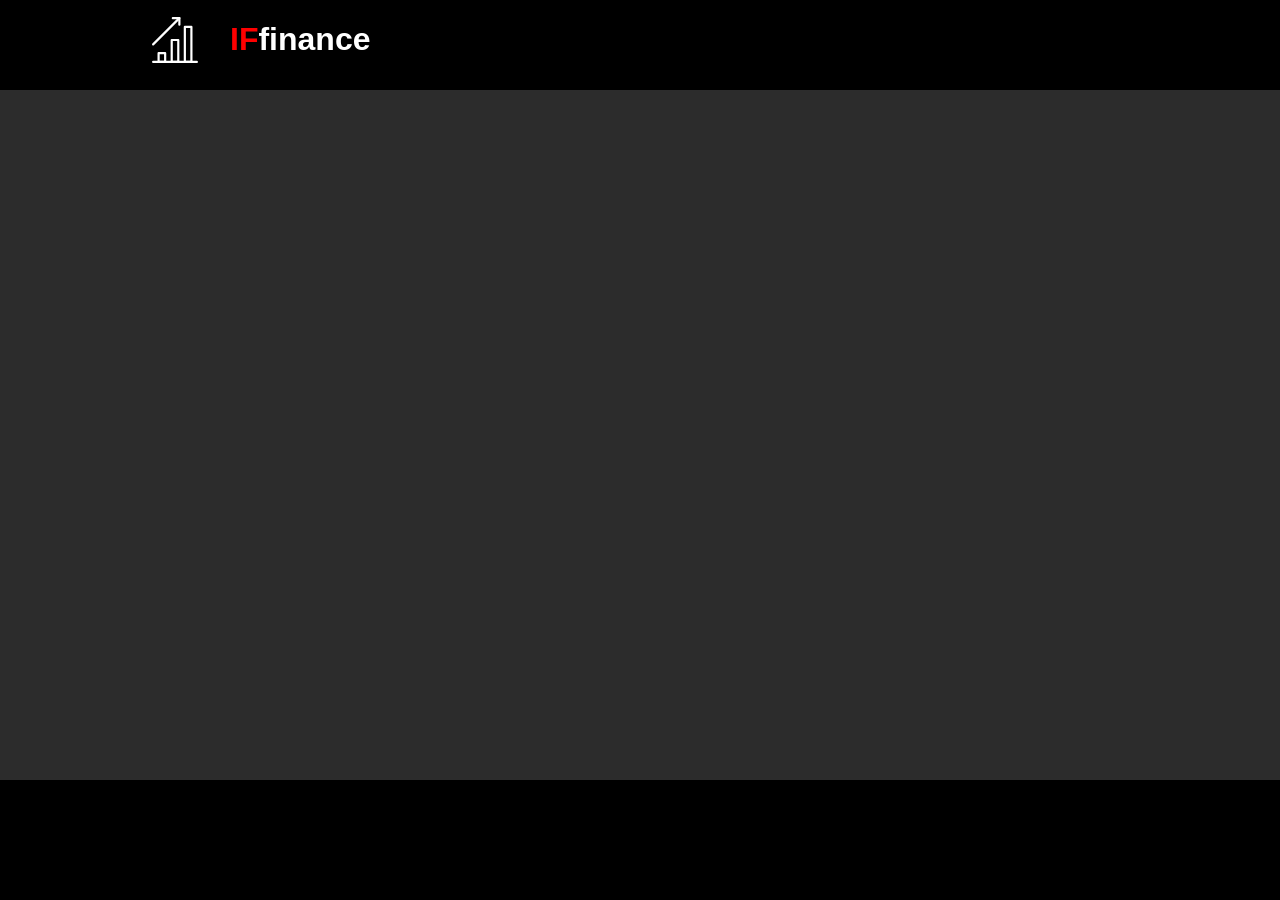
==== iffinance/index.html @ a91912a1 "finalizados os exercícios de layout e ínicio do projeto IFFinance" ====
<!DOCTYPE html>
<html lang="pt-br">
<head>
    <meta charset="UTF-8">
    <meta name="viewport" content="width=device-width, initial-scale=1.0">
    <title>IFFinance</title>
    <link rel="stylesheet" href="css/styles.css">
</head>
    
<body>
    <header>
        <div class="wrapper" style="height: 90px;">
            <div class="flexrow">
                <img src="img/logo.svg">
                <h1><span style="color: red;">IF</span>finance</h1>
            </div>
        </div>
    </header>
    <div class="flexrow">
        <main>
            <p></p>
            <p></p>
        </main>
    </div>
    <footer>
        <div class="wrapper" style= "height: 120px;"></div>
    </footer>
</body>
</html>
---- iffinance/css/styles.css ----
body, html{
    margin: 0;
    padding: 0;
    background-color: #2c2c2c;
    color: #FFF;
    font-family: -apple-system, BlinkMacSystemFont, 'Segoe UI', Roboto, Oxygen, Ubuntu, Cantarell, 'Fira Sans', 'Droid Sans', 'Helvetica Neue', sans-serif;
}

header{
    height: 90px;
    background-color: black;
}

header img{
    width: 70px;
    height: 70px;
}

header .wrapper .flexrow{
    align-items: center;
}

.flexrow{
    display: flex;
    gap: 20px;
}
        
aside{
    width: 200px;
    min-height: calc(100vh - 210px);
    background-color: yellow;
}

main{
    width: 100%;
    min-height: calc(100vh - 210px);
}

footer{
    height: 120px;
    background-color: black;
}

.wrapper{
    margin: 0 auto;
    width: 1000px;
}
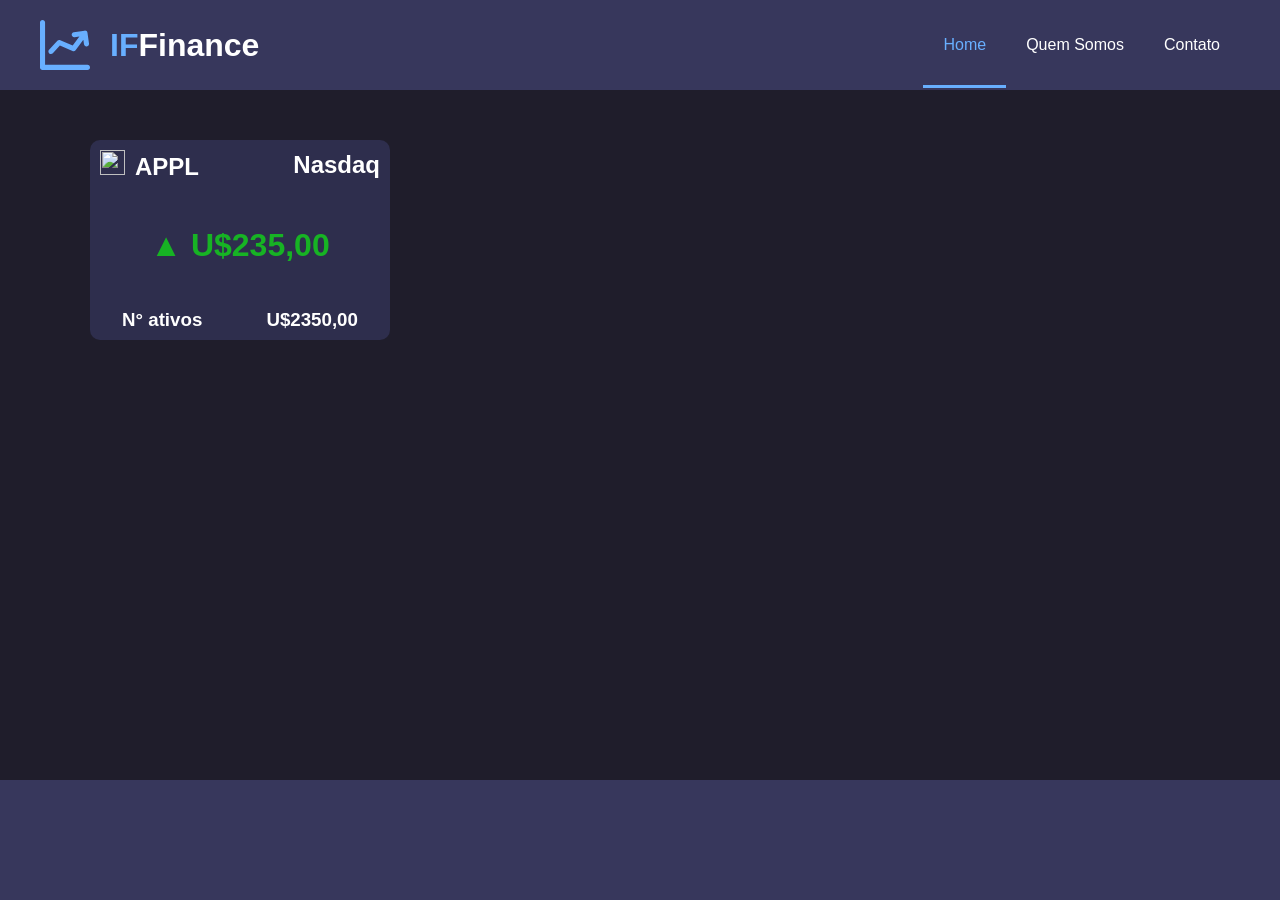
==== commit 41645610: "comecei a personalizar o site, coloquei a barra de navegação com feedback visual e iniciei a montage" ====
--- a/iffinance/index.html
+++ b/iffinance/index.html
@@ -1,29 +1,51 @@
 <!DOCTYPE html>
-<html lang="pt-br">
-<head>
-    <meta charset="UTF-8">
-    <meta name="viewport" content="width=device-width, initial-scale=1.0">
-    <title>IFFinance</title>
-    <link rel="stylesheet" href="css/styles.css">
-</head>
-    
-<body>
-    <header>
-        <div class="wrapper" style="height: 90px;">
+<html lang="en">
+    <head>
+        <title>IFFinance</title>
+        <link rel="stylesheet" href="css/styles.css" />
+    </head>
+    <body>
+        <header>
+            <div class="wrapper" style="height: 90px;">
+                <div class="flexrow" style="height: 90px;">
+                    <img src="img/logo.svg">
+                    <h1><span style="color:#68AFFF;">IF</span>Finance</h1>
+                </div>
+                <nav>
+                    <ul>
+                        <li><a href="index.html" class="active">Home</a></li>
+                        <li><a href="quem-somos.html">Quem Somos</a></li>
+                        <li><a href="contato.html">Contato</a></li>
+                    </ul>
+                </nav>
+            </div>
+        </header>
+        <div class="wrapper">
             <div class="flexrow">
-                <img src="img/logo.svg">
-                <h1><span style="color: red;">IF</span>finance</h1>
+                <main>
+                    <div class="card">
+                        <div class="card-header">
+                            <div class="card-logo">
+                                
+                                <h2 class="ticker">
+                                    <img src="https://upload.wikimedia.org/wikipedia/commons/thumb/f/fa/Apple_logo_black.svg/500px-Apple_logo_black.svg.png">APPL
+                                </h2>
+                            </div>
+                            <h2 class="bolsa">Nasdaq</h2>
+                        </div>
+                        <div class="card-main">
+                            <h1 class="preço">▲ U$235,00</h1>
+                        </div>
+                        <div class="card-footer">
+                            <h3 class="ativos">N° ativos</h3>
+                            <h3 class="posição">U$2350,00</h3>
+                        </div>
+                    </div>
+                </main>
             </div>
         </div>
-    </header>
-    <div class="flexrow">
-        <main>
-            <p></p>
-            <p></p>
-        </main>
-    </div>
-    <footer>
-        <div class="wrapper" style= "height: 120px;"></div>
-    </footer>
-</body>
+        <footer>
+            <div class="wrapper" style="height: 120px;"></div>
+        </footer>
+    </body>
 </html>
--- a/iffinance/css/styles.css
+++ b/iffinance/css/styles.css
@@ -1,47 +1,125 @@
-body, html{
+body, html {
     margin: 0;
     padding: 0;
-    background-color: #2c2c2c;
+    background-color: #1F1D2B;
     color: #FFF;
     font-family: -apple-system, BlinkMacSystemFont, 'Segoe UI', Roboto, Oxygen, Ubuntu, Cantarell, 'Fira Sans', 'Droid Sans', 'Helvetica Neue', sans-serif;
 }
 
-header{
+header {
     height: 90px;
-    background-color: black;
-}
-
-header img{
-    width: 70px;
-    height: 70px;
+    background-color: #37375C;
 }
 
 header .wrapper .flexrow{
     align-items: center;
 }
 
+header .wrapper{
+   display: flex;
+   justify-content: space-between;
+   align-items: center;
+}
+
+header nav ul{
+    display: flex;
+}
+
+header nav ul li{
+    list-style-type: none;
+}
+
+header nav ul li a{
+    padding: 32px 20px;
+    color: #FFF;
+    text-decoration: none;
+}
+
+header nav ul li a:hover, .active{
+    border-bottom: 3px solid #68AFFF;
+    color: #68AFFF;
+}
+
+header img{
+    width: 50px;
+    height: 50px;
+}
+
 .flexrow{
     display: flex;
     gap: 20px;
 }
-        
-aside{
+
+aside {
     width: 200px;
     min-height: calc(100vh - 210px);
-    background-color: yellow;
+    background-color: bisque;
 }
 
-main{
+main {
     width: 100%;
     min-height: calc(100vh - 210px);
+    display: flex;
+    flex-wrap: wrap;
 }
 
-footer{
+footer {
     height: 120px;
-    background-color: black;
+    background-color: #37375C;
 }
 
 .wrapper{
     margin: 0 auto;
-    width: 1000px;
+    width: 1200px;
+}
+
+.card{
+    display: flex;
+    background-color: #2e2e4d;
+    align-content: space-between;
+    height: 200px;
+    width: 300px;
+    margin: 50px;
+    border-radius: 10px;
+    color: #FFF;
+    flex-wrap: wrap;
+}
+
+.card-header{
+    display: flex;
+    justify-content: space-between;
+    align-items: center;
+
+    width: 300px;
+    height: 50px;
+    border-top-left-radius: 10px;
+    border-top-right-radius: 10px;
+}
+
+.card-header img{
+    width: 25px;
+    height: 25px;
+    margin: auto 10px;
+}
+
+.card-header .bolsa{
+    margin: auto 10px;
+}
+
+.card-main{
+    width: 300px;
+    display: flex;
+    align-items: center;
+    justify-content: center;
+    color: #17b324;
+}
+
+.card-footer{
+    height: 40px;
+    width: 300px;
+    display: flex;
+    justify-content: space-around;
+    align-items: center;
+    border-bottom-left-radius: 10px;
+    border-bottom-right-radius: 10px;
 }
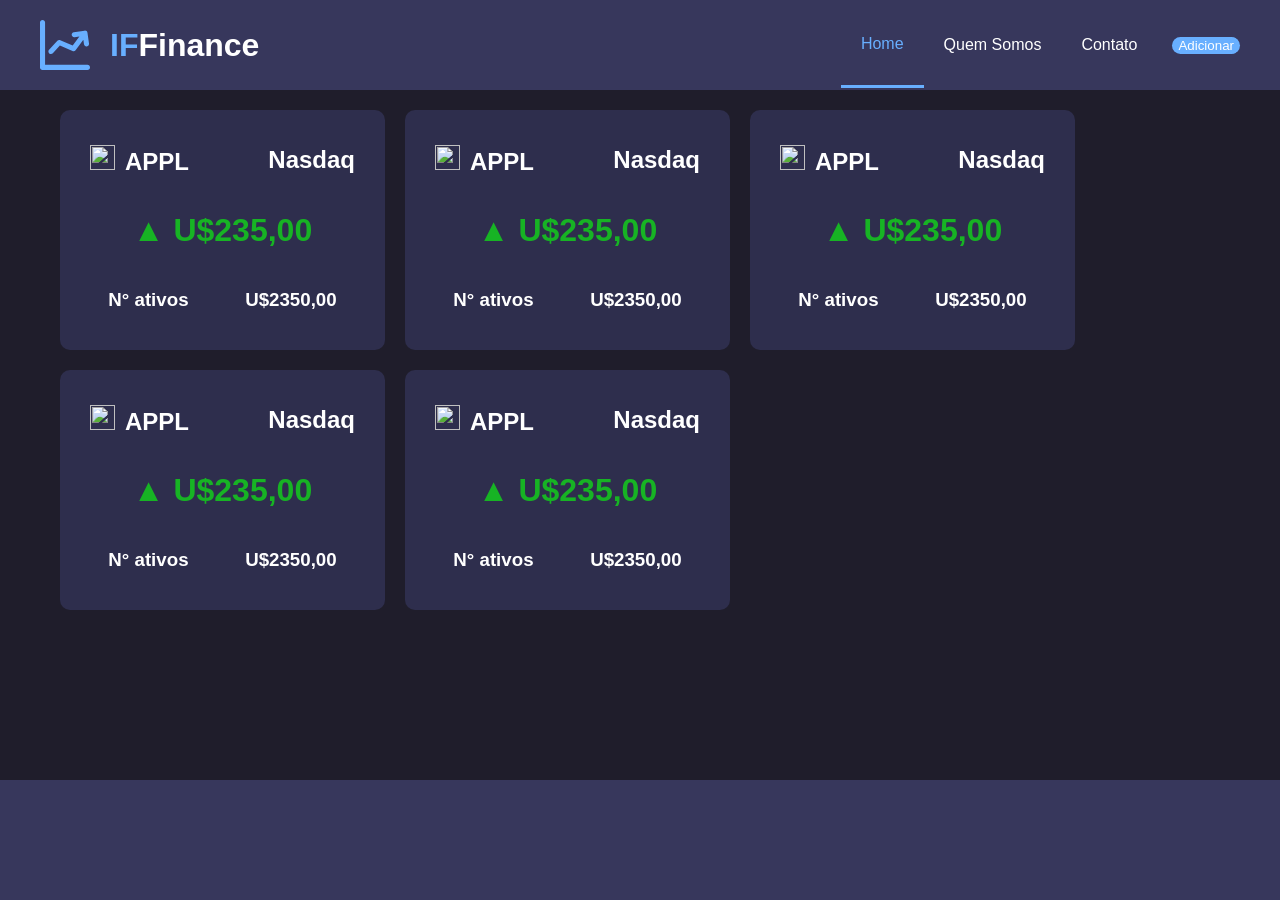
==== commit 16f7ae15: "introdução ao js (falta corrigir a confusão do modal)" ====
--- a/iffinance/index.html
+++ b/iffinance/index.html
@@ -1,34 +1,38 @@
 <!DOCTYPE html>
 <html lang="en">
-    <head>
-        <title>IFFinance</title>
-        <link rel="stylesheet" href="css/styles.css" />
-    </head>
-    <body>
-        <header>
-            <div class="wrapper" style="height: 90px;">
-                <div class="flexrow" style="height: 90px;">
-                    <img src="img/logo.svg">
-                    <h1><span style="color:#68AFFF;">IF</span>Finance</h1>
-                </div>
-                <nav>
-                    <ul>
-                        <li><a href="index.html" class="active">Home</a></li>
-                        <li><a href="quem-somos.html">Quem Somos</a></li>
-                        <li><a href="contato.html">Contato</a></li>
-                    </ul>
-                </nav>
+
+<head>
+    <title>IFFinance</title>
+    <link rel="stylesheet" href="css/styles.css" />
+</head>
+
+<body>
+    <header>
+        <div class="wrapper" style="height: 90px;">
+            <div class="flexrow" style="height: 90px;">
+                <img src="img/logo.svg">
+                <h1><span style="color:#68AFFF;">IF</span>Finance</h1>
             </div>
-        </header>
-        <div class="wrapper">
-            <div class="flexrow">
-                <main>
+            <nav>
+                <ul>
+                    <li><a href="index.html" class="active">Home</a></li>
+                    <li><a href="quem-somos.html">Quem Somos</a></li>
+                    <li><a href="contato.html">Contato</a></li>
+                    <li><button onclick="openModal()">Adicionar</button></li>
+                </ul>
+            </nav>
+        </div>
+    </header>
+    <div class="wrapper">
+        <div class="flexrow">
+            <main>
+                <div id="cards">
                     <div class="card">
                         <div class="card-header">
                             <div class="card-logo">
-                                
                                 <h2 class="ticker">
-                                    <img src="https://upload.wikimedia.org/wikipedia/commons/thumb/f/fa/Apple_logo_black.svg/500px-Apple_logo_black.svg.png">APPL
+                                    <img
+                                        src="https://upload.wikimedia.org/wikipedia/commons/thumb/f/fa/Apple_logo_black.svg/500px-Apple_logo_black.svg.png">APPL
                                 </h2>
                             </div>
                             <h2 class="bolsa">Nasdaq</h2>
@@ -41,11 +45,111 @@
                             <h3 class="posição">U$2350,00</h3>
                         </div>
                     </div>
-                </main>
-            </div>
+                    <div class="card">
+                        <div class="card-header">
+                            <div class="card-logo">
+
+                                <h2 class="ticker">
+                                    <img
+                                        src="https://upload.wikimedia.org/wikipedia/commons/thumb/f/fa/Apple_logo_black.svg/500px-Apple_logo_black.svg.png">APPL
+                                </h2>
+                            </div>
+                            <h2 class="bolsa">Nasdaq</h2>
+                        </div>
+                        <div class="card-main">
+                            <h1 class="preço">▲ U$235,00</h1>
+                        </div>
+                        <div class="card-footer">
+                            <h3 class="ativos">N° ativos</h3>
+                            <h3 class="posição">U$2350,00</h3>
+                        </div>
+                    </div>
+                    <div class="card">
+                        <div class="card-header">
+                            <div class="card-logo">
+
+                                <h2 class="ticker">
+                                    <img
+                                        src="https://upload.wikimedia.org/wikipedia/commons/thumb/f/fa/Apple_logo_black.svg/500px-Apple_logo_black.svg.png">APPL
+                                </h2>
+                            </div>
+                            <h2 class="bolsa">Nasdaq</h2>
+                        </div>
+                        <div class="card-main">
+                            <h1 class="preço">▲ U$235,00</h1>
+                        </div>
+                        <div class="card-footer">
+                            <h3 class="ativos">N° ativos</h3>
+                            <h3 class="posição">U$2350,00</h3>
+                        </div>
+                    </div>
+                    <div class="card">
+                        <div class="card-header">
+                            <div class="card-logo">
+
+                                <h2 class="ticker">
+                                    <img
+                                        src="https://upload.wikimedia.org/wikipedia/commons/thumb/f/fa/Apple_logo_black.svg/500px-Apple_logo_black.svg.png">APPL
+                                </h2>
+                            </div>
+                            <h2 class="bolsa">Nasdaq</h2>
+                        </div>
+                        <div class="card-main">
+                            <h1 class="preço">▲ U$235,00</h1>
+                        </div>
+                        <div class="card-footer">
+                            <h3 class="ativos">N° ativos</h3>
+                            <h3 class="posição">U$2350,00</h3>
+                        </div>
+                    </div>
+                    <div class="card">
+                        <div class="card-header">
+                            <div class="card-logo">
+
+                                <h2 class="ticker">
+                                    <img
+                                        src="https://upload.wikimedia.org/wikipedia/commons/thumb/f/fa/Apple_logo_black.svg/500px-Apple_logo_black.svg.png">APPL
+                                </h2>
+                            </div>
+                            <h2 class="bolsa">Nasdaq</h2>
+                        </div>
+                        <div class="card-main">
+                            <h1 class="preço">▲ U$235,00</h1>
+                        </div>
+                        <div class="card-footer">
+                            <h3 class="ativos">N° ativos</h3>
+                            <h3 class="posição">U$2350,00</h3>
+                        </div>
+                    </div>
+                </div>
+            </main>
         </div>
-        <footer>
-            <div class="wrapper" style="height: 120px;"></div>
-        </footer>
-    </body>
+    </div>
+    <footer>
+        <div class="wrapper" style="height: 120px;"></div>
+    </footer>
+    <div class="modal">
+        <main>
+            <h1>Cadastrar</h1>
+            <form onsubmit="addTicker(event)">
+                <label for="ticker">Ticker:</label>
+                <input type="text" id="ticker" name="ticker">
+                <label for="bolsa">Bolsa:</label>
+                <select id="bolsa" name="bolsa">
+                    <option value="Nasdaq">Nasdaq</option>
+                    <option value="NYSE">NYSE</option>
+                </select>
+                <label for="valor">Valor:</label>
+                <input type="text" id="valor" name="ticker">
+                <label for="ativos">Ativos</label>
+                <input type="text" id="ativos" name="ativos">
+                <input type="submit" value="Cadastrar">
+                <button type="button" onclick="closeModal()">Fechar</button>
+
+            </form>
+        </main>
+    </div>
+</body>
+<script src="js/main.js"></script>
+
 </html>
--- a/iffinance/css/styles.css
+++ b/iffinance/css/styles.css
@@ -27,6 +27,8 @@
 
 header nav ul li{
     list-style-type: none;
+    display: flex;
+    align-items: center;
 }
 
 header nav ul li a{
@@ -39,6 +41,17 @@
     border-bottom: 3px solid #68AFFF;
     color: #68AFFF;
 }
+
+header nav ul li button{
+    background-color: #68AFFF;
+    color: white;
+    border-radius: 15px;
+    padding: 10px, 15px;
+    border: none;
+    margin: 0 0 0 15px;
+    cursor: pointer;
+}
+
 
 header img{
     width: 50px;
@@ -59,8 +72,6 @@
 main {
     width: 100%;
     min-height: calc(100vh - 210px);
-    display: flex;
-    flex-wrap: wrap;
 }
 
 footer {
@@ -78,8 +89,8 @@
     background-color: #2e2e4d;
     align-content: space-between;
     height: 200px;
-    width: 300px;
-    margin: 50px;
+    width: 285px;
+    padding: 20px;
     border-radius: 10px;
     color: #FFF;
     flex-wrap: wrap;
@@ -89,9 +100,8 @@
     display: flex;
     justify-content: space-between;
     align-items: center;
-
-    width: 300px;
-    height: 50px;
+    width: 100%;
+    height: 30%;
     border-top-left-radius: 10px;
     border-top-right-radius: 10px;
 }
@@ -107,7 +117,7 @@
 }
 
 .card-main{
-    width: 300px;
+    width: 100%;
     display: flex;
     align-items: center;
     justify-content: center;
@@ -115,11 +125,47 @@
 }
 
 .card-footer{
-    height: 40px;
-    width: 300px;
+    height: 30%;
+    width: 100%;
     display: flex;
     justify-content: space-around;
     align-items: center;
     border-bottom-left-radius: 10px;
     border-bottom-right-radius: 10px;
+}
+
+.modal{
+    background: rgba(0, 0, 0, 0.363);
+    position: absolute;
+    top: 0;
+    right: 0;
+    bottom: 0;
+    left: 0;
+    justify-content: center;
+    align-items: center;
+    display: none;
+}
+
+.modal main{
+    background-color: rgb(140, 0, 255);
+    width: 300px;
+    height: 400px;
+    border-radius: 10px;
+    padding: 20px 30px;
+}
+
+.modal main h1{
+    color: #ffffff;
+    margin: 0;
+}
+
+.modal main label{
+
+}
+
+#cards{
+    display: flex;
+    flex-wrap: wrap;
+    padding: 20px;
+    gap: 20px;
 }
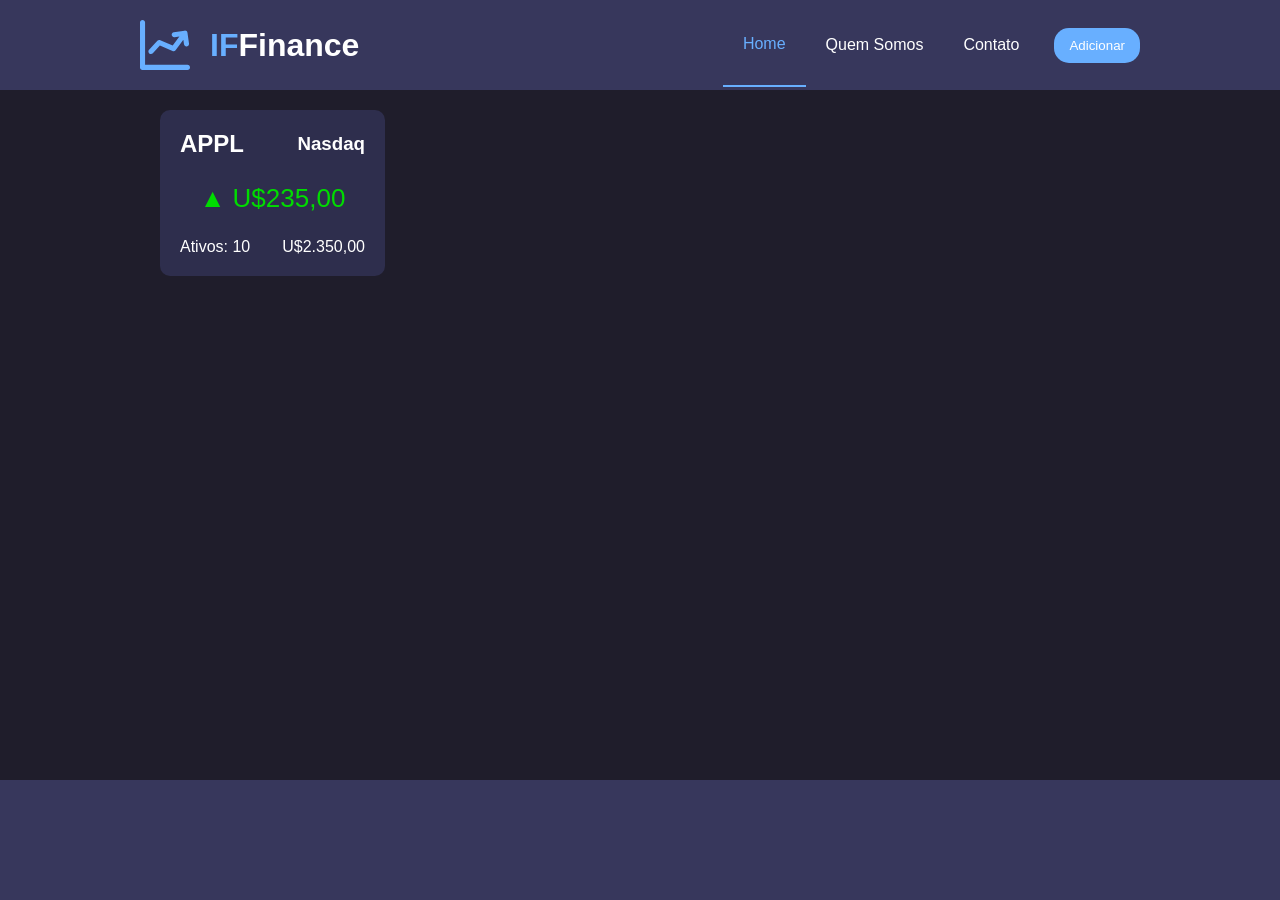
==== commit 86e6d05d: "correcoes" ====
--- a/iffinance/index.html
+++ b/iffinance/index.html
@@ -27,107 +27,28 @@
         <div class="flexrow">
             <main>
                 <div id="cards">
-                    <div class="card">
-                        <div class="card-header">
-                            <div class="card-logo">
-                                <h2 class="ticker">
-                                    <img
-                                        src="https://upload.wikimedia.org/wikipedia/commons/thumb/f/fa/Apple_logo_black.svg/500px-Apple_logo_black.svg.png">APPL
-                                </h2>
-                            </div>
-                            <h2 class="bolsa">Nasdaq</h2>
-                        </div>
-                        <div class="card-main">
-                            <h1 class="preço">▲ U$235,00</h1>
-                        </div>
-                        <div class="card-footer">
-                            <h3 class="ativos">N° ativos</h3>
-                            <h3 class="posição">U$2350,00</h3>
-                        </div>
-                    </div>
-                    <div class="card">
-                        <div class="card-header">
-                            <div class="card-logo">
-
-                                <h2 class="ticker">
-                                    <img
-                                        src="https://upload.wikimedia.org/wikipedia/commons/thumb/f/fa/Apple_logo_black.svg/500px-Apple_logo_black.svg.png">APPL
-                                </h2>
-                            </div>
-                            <h2 class="bolsa">Nasdaq</h2>
-                        </div>
-                        <div class="card-main">
-                            <h1 class="preço">▲ U$235,00</h1>
-                        </div>
-                        <div class="card-footer">
-                            <h3 class="ativos">N° ativos</h3>
-                            <h3 class="posição">U$2350,00</h3>
-                        </div>
-                    </div>
-                    <div class="card">
-                        <div class="card-header">
-                            <div class="card-logo">
-
-                                <h2 class="ticker">
-                                    <img
-                                        src="https://upload.wikimedia.org/wikipedia/commons/thumb/f/fa/Apple_logo_black.svg/500px-Apple_logo_black.svg.png">APPL
-                                </h2>
-                            </div>
-                            <h2 class="bolsa">Nasdaq</h2>
-                        </div>
-                        <div class="card-main">
-                            <h1 class="preço">▲ U$235,00</h1>
-                        </div>
-                        <div class="card-footer">
-                            <h3 class="ativos">N° ativos</h3>
-                            <h3 class="posição">U$2350,00</h3>
-                        </div>
-                    </div>
-                    <div class="card">
-                        <div class="card-header">
-                            <div class="card-logo">
-
-                                <h2 class="ticker">
-                                    <img
-                                        src="https://upload.wikimedia.org/wikipedia/commons/thumb/f/fa/Apple_logo_black.svg/500px-Apple_logo_black.svg.png">APPL
-                                </h2>
-                            </div>
-                            <h2 class="bolsa">Nasdaq</h2>
-                        </div>
-                        <div class="card-main">
-                            <h1 class="preço">▲ U$235,00</h1>
-                        </div>
-                        <div class="card-footer">
-                            <h3 class="ativos">N° ativos</h3>
-                            <h3 class="posição">U$2350,00</h3>
-                        </div>
-                    </div>
-                    <div class="card">
-                        <div class="card-header">
-                            <div class="card-logo">
-
-                                <h2 class="ticker">
-                                    <img
-                                        src="https://upload.wikimedia.org/wikipedia/commons/thumb/f/fa/Apple_logo_black.svg/500px-Apple_logo_black.svg.png">APPL
-                                </h2>
-                            </div>
-                            <h2 class="bolsa">Nasdaq</h2>
-                        </div>
-                        <div class="card-main">
-                            <h1 class="preço">▲ U$235,00</h1>
-                        </div>
-                        <div class="card-footer">
-                            <h3 class="ativos">N° ativos</h3>
-                            <h3 class="posição">U$2350,00</h3>
-                        </div>
+                    <div class="card-stock">
+                        <header>
+                            <h2>APPL</h2>
+                            <h3>Nasdaq</h3>
+                        </header>
+                        <main>
+                            <span>▲ U$235,00</span>
+                        </main>
+                        <footer>
+                            <span>Ativos: <span>10</span></span>
+                            <span>U$2.350,00</span>
+                        </footer>
                     </div>
                 </div>
             </main>
         </div>
     </div>
+
     <footer>
         <div class="wrapper" style="height: 120px;"></div>
     </footer>
+
     <div class="modal">
         <main>
             <h1>Cadastrar</h1>
@@ -145,11 +66,9 @@
                 <input type="text" id="ativos" name="ativos">
                 <input type="submit" value="Cadastrar">
                 <button type="button" onclick="closeModal()">Fechar</button>
-
             </form>
         </main>
     </div>
 </body>
 <script src="js/main.js"></script>
-
 </html>
--- a/iffinance/css/styles.css
+++ b/iffinance/css/styles.css
@@ -5,17 +5,15 @@
     color: #FFF;
     font-family: -apple-system, BlinkMacSystemFont, 'Segoe UI', Roboto, Oxygen, Ubuntu, Cantarell, 'Fira Sans', 'Droid Sans', 'Helvetica Neue', sans-serif;
 }
-
-header {
+body > header {
     height: 90px;
     background-color: #37375C;
 }
-
-header .wrapper .flexrow{
+body > header .wrapper .flexrow{
     align-items: center;
 }
 
-header .wrapper{
+body > header .wrapper{
    display: flex;
    justify-content: space-between;
    align-items: center;
@@ -38,22 +36,21 @@
 }
 
 header nav ul li a:hover, .active{
-    border-bottom: 3px solid #68AFFF;
+    border-bottom: 2px solid #68AFFF;
     color: #68AFFF;
 }
 
 header nav ul li button{
-    background-color: #68AFFF;
-    color: white;
+    background: #68AFFF;
+    color: #FFF;
     border-radius: 15px;
-    padding: 10px, 15px;
+    padding: 10px 15px;
     border: none;
     margin: 0 0 0 15px;
     cursor: pointer;
 }
 
-
-header img{
+body > header img{
     width: 50px;
     height: 50px;
 }
@@ -62,80 +59,59 @@
     display: flex;
     gap: 20px;
 }
-
 aside {
     width: 200px;
     min-height: calc(100vh - 210px);
     background-color: bisque;
 }
-
-main {
+body > div.wrapper > div > main {
     width: 100%;
-    min-height: calc(100vh - 210px);
+    min-height: calc(100vh - 250px);
+    padding: 20px;
 }
-
-footer {
+body > footer {
     height: 120px;
     background-color: #37375C;
 }
-
 .wrapper{
     margin: 0 auto;
-    width: 1200px;
+    width: 1000px;
 }
 
-.card{
-    display: flex;
+.card-stock{
+    width: 185px;
     background-color: #2e2e4d;
-    align-content: space-between;
-    height: 200px;
-    width: 285px;
     padding: 20px;
+    height: fit-content;
     border-radius: 10px;
-    color: #FFF;
-    flex-wrap: wrap;
 }
 
-.card-header{
+.card-stock header{
     display: flex;
     justify-content: space-between;
     align-items: center;
-    width: 100%;
-    height: 30%;
-    border-top-left-radius: 10px;
-    border-top-right-radius: 10px;
 }
 
-.card-header img{
-    width: 25px;
-    height: 25px;
-    margin: auto 10px;
+.card-stock header h2, .card-stock header h3{
+    margin: 0;
 }
 
-.card-header .bolsa{
-    margin: auto 10px;
+.card-stock main{
+    display: flex;
+    justify-content: center;
+    align-items: center;
+    height: 80px;
+    font-size: 26px;
+    color: rgb(0, 220, 0);
 }
 
-.card-main{
-    width: 100%;
+.card-stock footer{
     display: flex;
-    align-items: center;
-    justify-content: center;
-    color: #17b324;
-}
-
-.card-footer{
-    height: 30%;
-    width: 100%;
-    display: flex;
-    justify-content: space-around;
-    align-items: center;
-    border-bottom-left-radius: 10px;
-    border-bottom-right-radius: 10px;
+    justify-content: space-between;
 }
 
 .modal{
-    background: rgba(0, 0, 0, 0.363);
+    background: #242424c3;
     position: absolute;
     top: 0;
     right: 0;
@@ -146,10 +122,9 @@
     display: none;
 }
 
-.modal main{
-    background-color: rgb(140, 0, 255);
+.modal main {
+    background: #37375C;
     width: 300px;
-    height: 400px;
     border-radius: 10px;
     padding: 20px 30px;
 }
@@ -160,12 +135,36 @@
 }
 
 .modal main label{
+    color: #ffffff;
+    margin: 10px 0 0 0;
+}
 
+.modal main form{
+    display: flex;
+    flex-direction: column;
+    margin: 20px 0 0 0;
+}
+
+.modal main form input[type="text"], .modal main form select{
+    padding: 5px;
+    font-size: 18px;
+    border-radius: 5px;
+    border: 1px solid #000;
+}
+
+.modal main form input[type="submit"], .modal main button{
+    background: #68AFFF;
+    color: #FFF;
+    border-radius: 15px;
+    padding: 10px 15px;
+    border: none;
+    margin: 20px 0 0 0;
+    cursor: pointer;
 }
 
 #cards{
+    width: 100%;
     display: flex;
     flex-wrap: wrap;
-    padding: 20px;
     gap: 20px;
 }
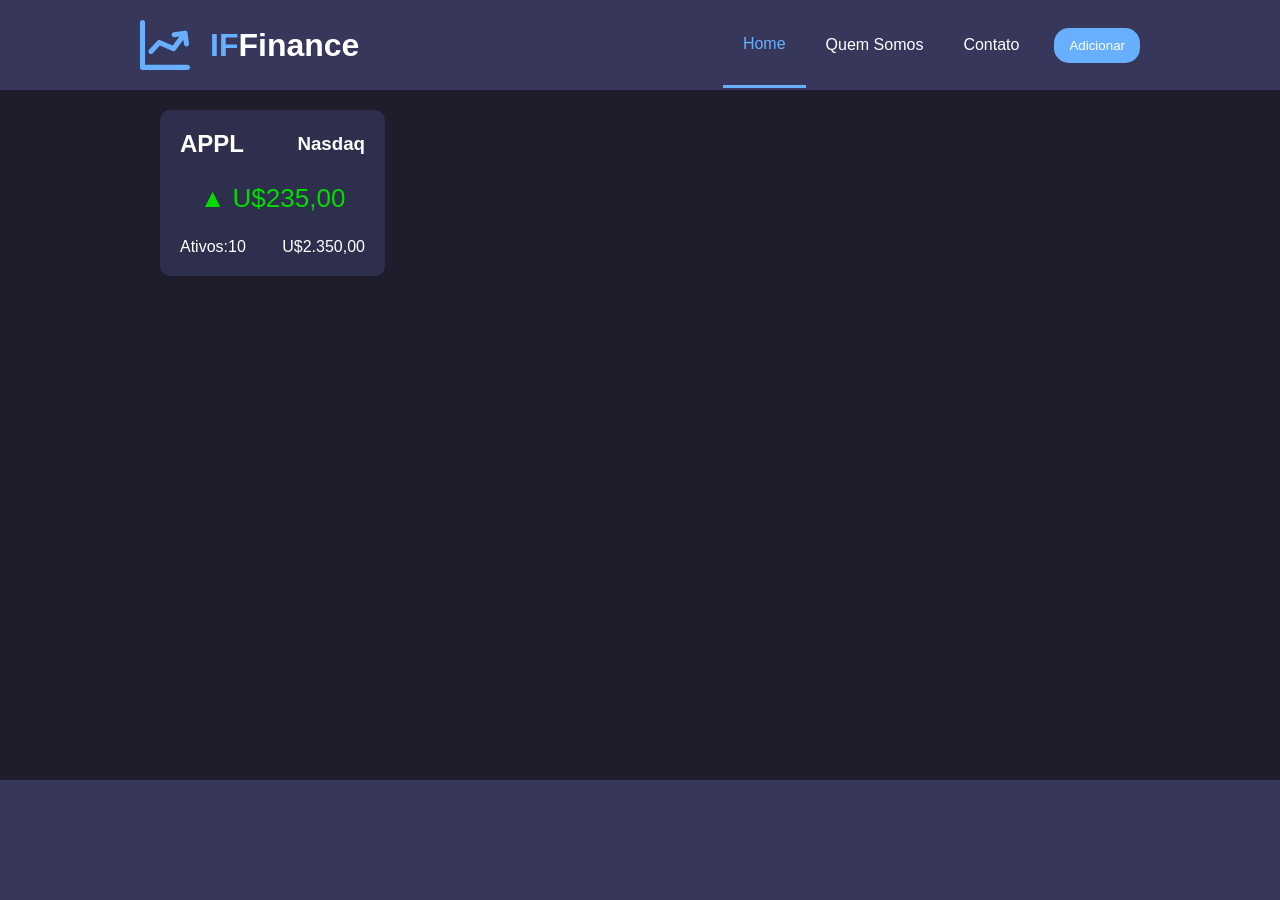
==== commit 9626c322: "Criação das novas páginas e implementação de tabelas e diferentes tipos de inputs" ====
--- a/iffinance/index.html
+++ b/iffinance/index.html
@@ -1,5 +1,5 @@
 <!DOCTYPE html>
-<html lang="en">
+<html lang="pt-br">
 
 <head>
     <title>IFFinance</title>
@@ -18,7 +18,7 @@
                     <li><a href="index.html" class="active">Home</a></li>
                     <li><a href="quem-somos.html">Quem Somos</a></li>
                     <li><a href="contato.html">Contato</a></li>
-                    <li><button onclick="openModal()">Adicionar</button></li>
+                    <li><button onclick="openModal('#add')">Adicionar</button></li>
                 </ul>
             </nav>
         </div>
@@ -27,7 +27,7 @@
         <div class="flexrow">
             <main>
                 <div id="cards">
-                    <div class="card-stock">
+                    <div class="card-stock" id="APPL" onmouseenter="showButtons(event)" onmouseleave="hideButtons(event)">
                         <header>
                             <h2>APPL</h2>
                             <h3>Nasdaq</h3>
@@ -36,9 +36,13 @@
                             <span>▲ U$235,00</span>
                         </main>
                         <footer>
-                            <span>Ativos: <span>10</span></span>
-                            <span>U$2.350,00</span>
+                            <span>Ativos:<span>10</span></span>
+                            <span class="total">U$<span>2.350,00</span></span>
                         </footer>
+                        <div class="buttons">
+                            <button type="button" onclick="openEditCard(event)">Editar</button>
+                            <button type="button" onclick="deleteCard(event)">Excluir</button>
+                        </div>
                     </div>
                 </div>
             </main>
@@ -48,8 +52,7 @@
     <footer>
         <div class="wrapper" style="height: 120px;"></div>
     </footer>
-
-    <div class="modal">
+    <div class="modal" id="add">
         <main>
             <h1>Cadastrar</h1>
             <form onsubmit="addTicker(event)">
@@ -61,11 +64,32 @@
                     <option value="NYSE">NYSE</option>
                 </select>
                 <label for="valor">Valor:</label>
-                <input type="text" id="valor" name="ticker">
+                <input type="text" id="valor" name="valor">
                 <label for="ativos">Ativos</label>
                 <input type="text" id="ativos" name="ativos">
                 <input type="submit" value="Cadastrar">
-                <button type="button" onclick="closeModal()">Fechar</button>
+                <button type="button" onclick="closeModal('#add')">Fechar</button>
+            </form>
+        </main>
+    </div>
+    <div class="modal" id="edit">
+        <main>
+            <h1>Editar</h1>
+            <form onsubmit="editTicker(event)">
+                <input type="hidden" id="idcard" name="idcard">
+                <label for="ticker">Ticker:</label>
+                <input type="text" id="editticker" name="ticker">
+                <label for="bolsa">Bolsa:</label>
+                <select id="editbolsa" name="bolsa">
+                    <option value="Nasdaq">Nasdaq</option>
+                    <option value="NYSE">NYSE</option>
+                </select>
+                <label for="valor">Valor:</label>
+                <input type="text" id="editvalor" name="valor">
+                <label for="ativos">Ativos</label>
+                <input type="text" id="editativos" name="ativos">
+                <input type="submit" value="Editar">
+                <button type="button" onclick="closeModal('#edit')">Fechar</button>
             </form>
         </main>
     </div>
--- a/iffinance/css/styles.css
+++ b/iffinance/css/styles.css
@@ -36,7 +36,7 @@
 }
 
 header nav ul li a:hover, .active{
-    border-bottom: 2px solid #68AFFF;
+    border-bottom: 3px solid #68AFFF;
     color: #68AFFF;
 }
 
@@ -79,6 +79,7 @@
 }
 
 .card-stock{
+    position: relative;
     width: 185px;
     background-color: #2e2e4d;
     padding: 20px;
@@ -152,7 +153,7 @@
     border: 1px solid #000;
 }
 
-.modal main form input[type="submit"], .modal main button{
+.modal main form input[type="submit"], button{
     background: #68AFFF;
     color: #FFF;
     border-radius: 15px;
@@ -167,4 +168,35 @@
     display: flex;
     flex-wrap: wrap;
     gap: 20px;
+}
+
+.buttons {
+    position: absolute;
+    top: 0;
+    right: 0;
+    bottom: 0;
+    left: 0;
+    background-color: #000000bb;
+    border-radius: 10px;
+    display: none;
+    justify-content: center;
+    align-items: center;
+    gap: 20px;
+}
+
+.buttons button {
+    margin: 0;
+}
+
+table, td, th{
+    border: 2px solid #FFF
+}
+
+table{
+    width: 360px;
+    border-collapse: collapse;
+}
+
+td{
+    padding: 5px 10px;
 }
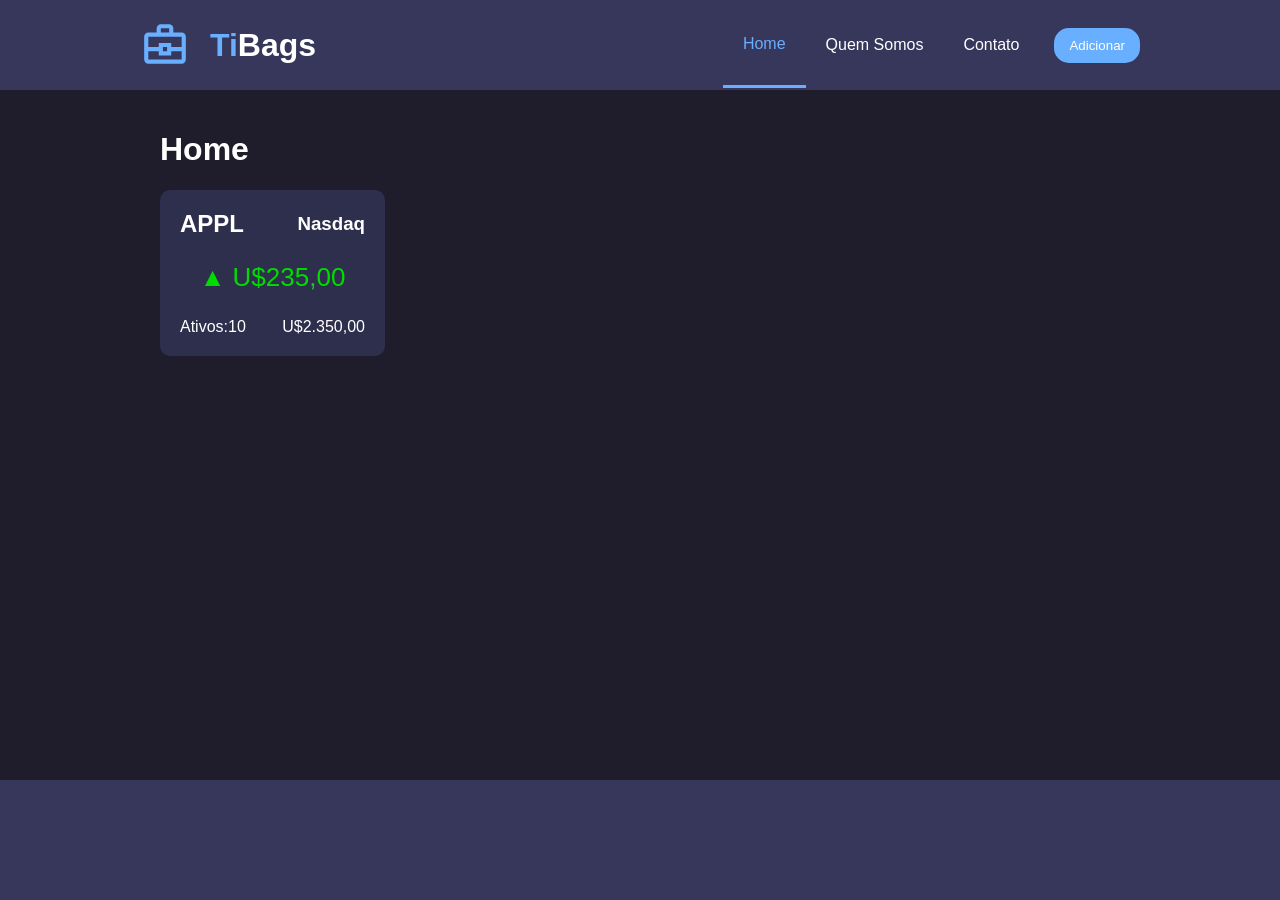
==== commit 35c008ff: "Personalização final e remoção de arquivos inutilizados" ====
--- a/iffinance/index.html
+++ b/iffinance/index.html
@@ -2,7 +2,7 @@
 <html lang="pt-br">
 
 <head>
-    <title>IFFinance</title>
+    <title>TiBags - Home</title>
     <link rel="stylesheet" href="css/styles.css" />
 </head>
 
@@ -11,7 +11,7 @@
         <div class="wrapper" style="height: 90px;">
             <div class="flexrow" style="height: 90px;">
                 <img src="img/logo.svg">
-                <h1><span style="color:#68AFFF;">IF</span>Finance</h1>
+                <h1><span style="color:#68AFFF;">Ti</span>Bags</h1>
             </div>
             <nav>
                 <ul>
@@ -26,6 +26,7 @@
     <div class="wrapper">
         <div class="flexrow">
             <main>
+                <h1>Home</h1>
                 <div id="cards">
                     <div class="card-stock" id="APPL" onmouseenter="showButtons(event)" onmouseleave="hideButtons(event)">
                         <header>
